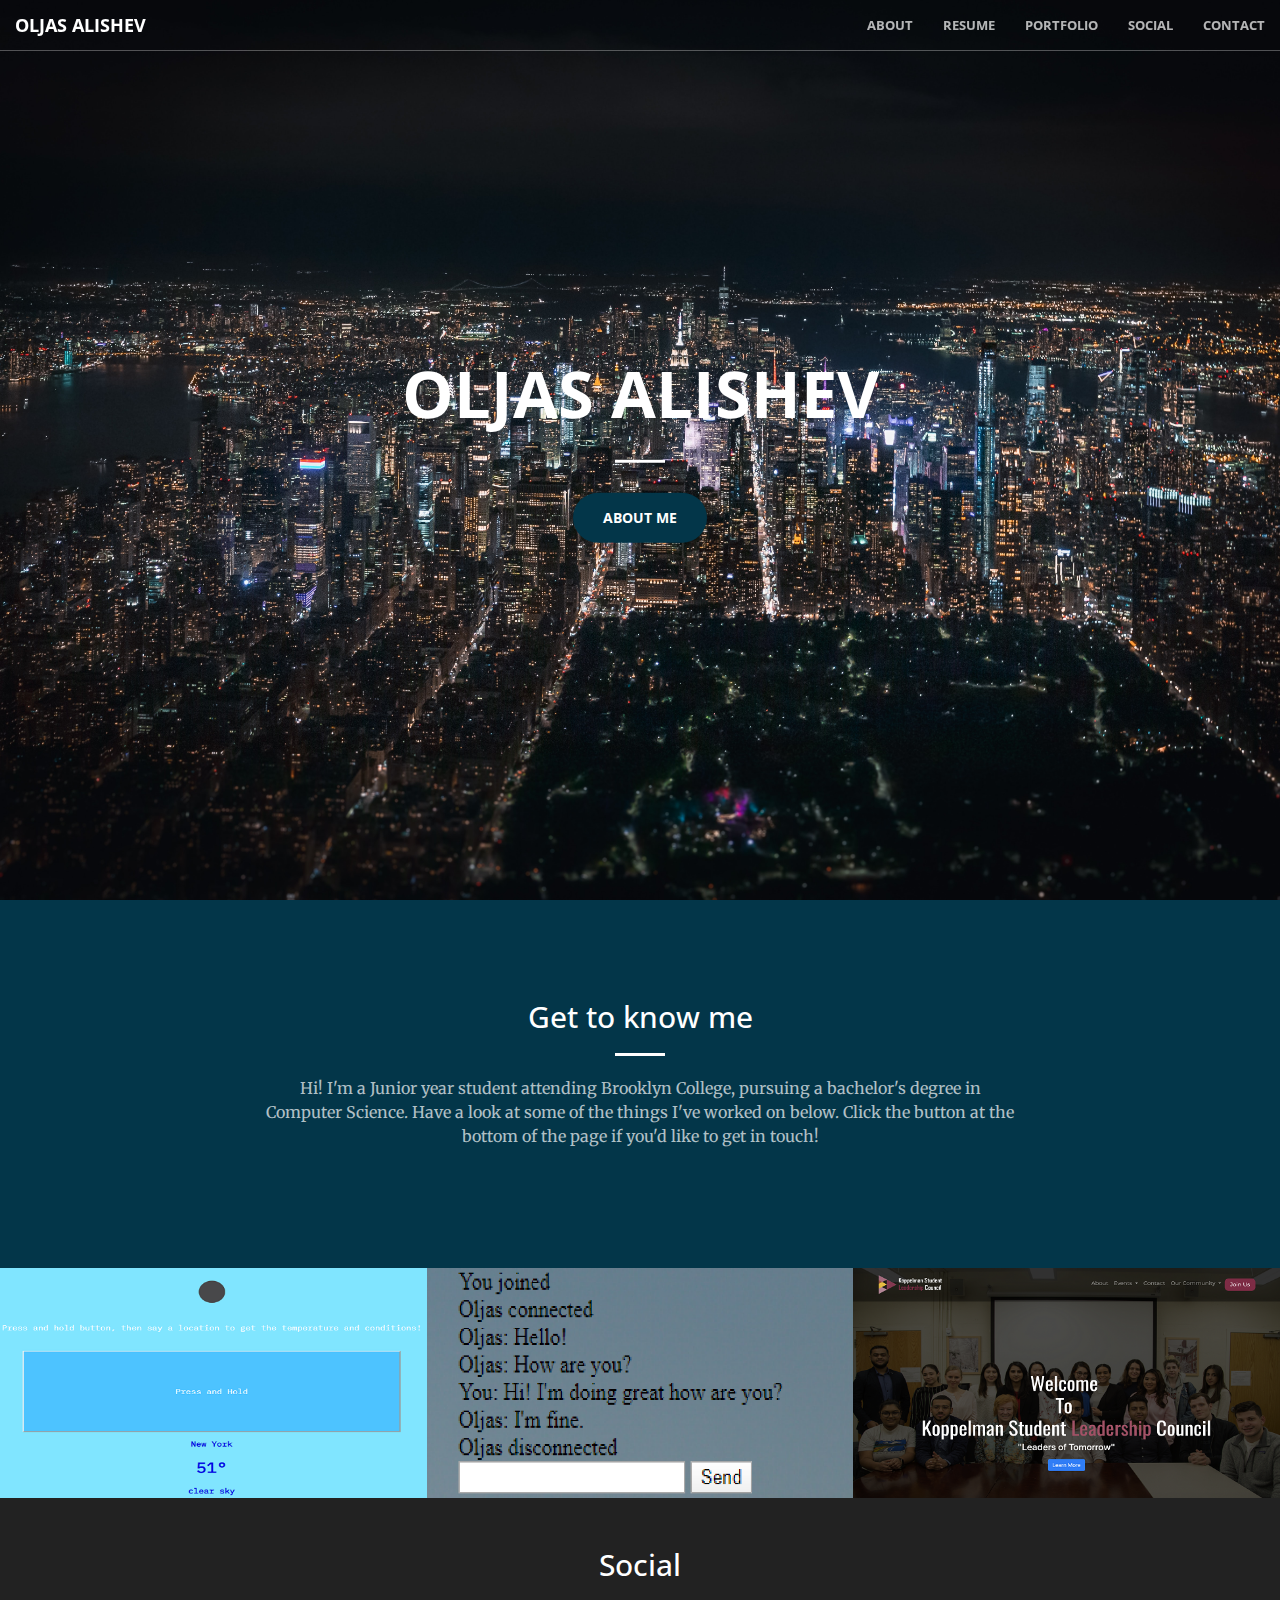
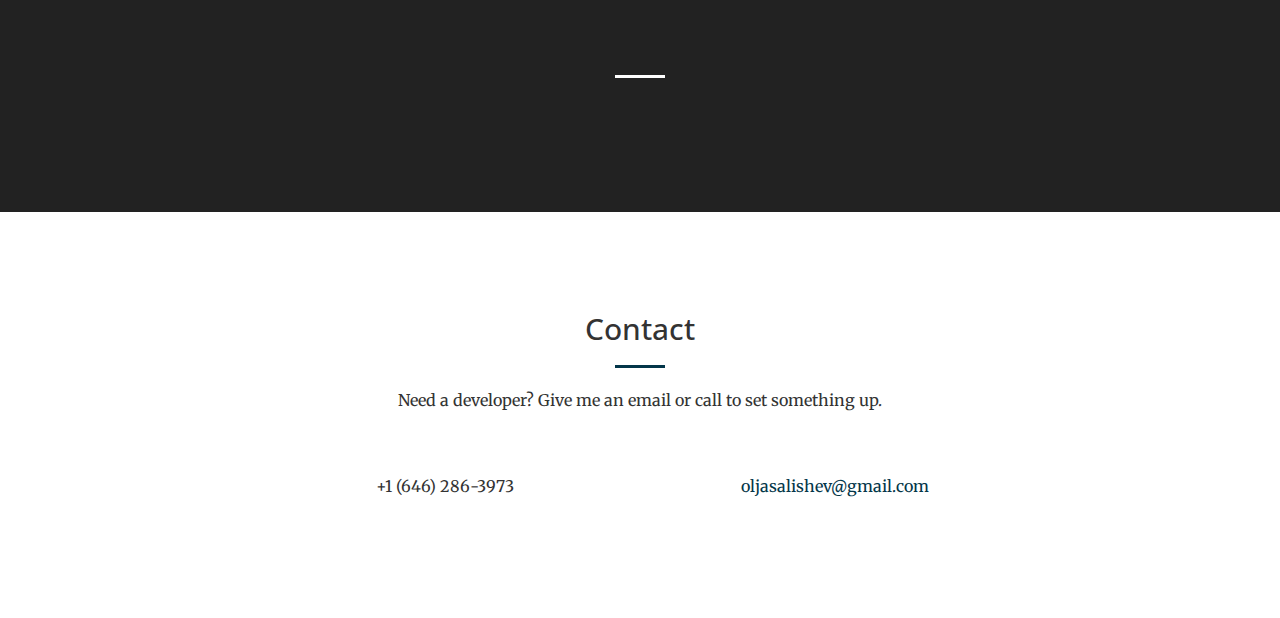
==== index.html @ 08fdd304 "reworked site" ====
<!DOCTYPE html>
<html lang="en">



<head>

    <meta charset="utf-8">
    <meta http-equiv="X-UA-Compatible" content="IE=edge">
    <meta name="viewport" content="width=device-width, initial-scale=1">
    <meta name="description" content="Oljas Alishev's Portfolio'">
    <meta name="author" content="Oljas Alishev">
    <meta name="google-site-verification" content="8QqAIYAHo_Pdo9Q3pBIH8nPCbRQqKzxrgNSVSJdgtcE" />
    <title>Oljas Alishev</title>
    <link href="https://stackpath.bootstrapcdn.com/font-awesome/4.7.0/css/font-awesome.min.css" rel="stylesheet">
    <!-- Bootstrap Core CSS -->
    <link rel="stylesheet" href="css/bootstrap.min.css" type="text/css">

    <!-- Custom Fonts -->
    <link href='http://fonts.googleapis.com/css?family=Open+Sans:300italic,400italic,600italic,700italic,800italic,400,300,600,700,800' rel='stylesheet' type='text/css'>
    <link href='http://fonts.googleapis.com/css?family=Merriweather:400,300,300italic,400italic,700,700italic,900,900italic' rel='stylesheet' type='text/css'>
    <link rel="stylesheet" href="font-awesome/css/font-awesome.min.css" type="text/css">

    <!-- Plugin CSS -->
    <link rel="stylesheet" href="css/animate.min.css" type="text/css">

    <!-- Custom CSS -->
    <link rel="stylesheet" href="css/creative.css" type="text/css">

    <!-- HTML5 Shim and Respond.js IE8 support of HTML5 elements and media queries -->
    <!-- WARNING: Respond.js doesn't work if you view the page via file:// -->
    <!--[if lt IE 9]>
        <script src="https://oss.maxcdn.com/libs/html5shiv/3.7.0/html5shiv.js"></script>
        <script src="https://oss.maxcdn.com/libs/respond.js/1.4.2/respond.min.js"></script>
    <![endif]-->

</head>

<body id="page-top">

    <nav id="mainNav" class="navbar navbar-default navbar-fixed-top">
        <div class="container-fluid">
            <!-- Brand and toggle get grouped for better mobile display -->
            <div class="navbar-header">
                <button type="button" class="navbar-toggle collapsed" data-toggle="collapse" data-target="#bs-example-navbar-collapse-1">
                    <span class="sr-only">Toggle navigation</span>
                    <span class="icon-bar"></span>
                    <span class="icon-bar"></span>
                    <span class="icon-bar"></span>
                </button>
                <a class="navbar-brand page-scroll" href="#page-top">Oljas Alishev</a>
                
            </div>

            <!-- Collect the nav links, forms, and other content for toggling -->
            <div class="collapse navbar-collapse" id="bs-example-navbar-collapse-1">
                <ul class="nav navbar-nav navbar-right">
                    <li>
                        <a class="page-scroll" href="#about">About</a>
                    </li>
                    <li>
                        <a class="page-scroll" href="//drive.google.com/file/d/1oxYsRkQzk5GzHlOfNQURlKr1dwgytKUf/view?usp=sharing">Resume</a>
                    </li>
                    <li>
                        <a class="page-scroll" href="#portfolio">Portfolio</a>
                    </li>
                    <li>
                        <a class="page-scroll" href="#blog">Social</a>
                    </li>
                    <li>
                        <a class="page-scroll" href="#contact">Contact</a>
                    </li>
                </ul>
            </div>
            <!-- /.navbar-collapse -->
        </div>
        <!-- /.container-fluid -->
    </nav>

    <header>
        <div class="header-content">
            <div class="header-content-inner">
                <h1>Oljas Alishev</h1>
                
                <hr class="light">
                <a href="#about" class="btn btn-primary btn-xl page-scroll">About me</a>
            </div>
        </div>
    </header>

    <section class="bg-primary" id="about">
        <div class="container">
            <div class="row">
                <div class="col-lg-8 col-lg-offset-2 text-center">
                    <h2 class="section-heading">Get to know me</h2>
                    <hr class="light">
                    <p class="text-faded" style="float: left;">Hi! I'm a Junior year student attending Brooklyn College, pursuing a bachelor's degree in Computer Science. Have a look at some of the things I've worked on below. Click the button at the bottom of the page if you'd like to get in touch!</p>
                </div>
            </div>
        </div>
    </section>
    <!--
    <section id="skills">
        <div class="container">
            <div class="row">
                <div class="col-lg-12 text-center">
                    <h2 class="section-heading">Skills</h2>
                    <hr class="primary">
                </div>
            </div>
        </div>
        <div class="container">
            <div class="row">
                <div class="col-lg-3 col-md-6 text-center">
                    <div class="service-box">
                        <i class="fa fa-4x fa-laptop wow bounceIn text-primary"></i>
                        <h3>Front-End</h3>
                        <ul>
                            <li>JavaScript</li>
                            <li>CSS</li>
                            <li>HTML</li>
                            <li>Gimp</li>
                        </ul>
                    </div>
                </div>
                <div class="col-lg-3 col-md-6 text-center">
                    <div class="service-box">
                        <i class="fa fa-4x fa-server wow bounceIn text-primary" data-wow-delay=".1s"></i>
                        <h3>Back-End</h3>
                        <ul>
                            <li>Node.js &SmallCircle; Express.js</li>
                            <li>ASP.NET &SmallCircle; Web Api 2</li>
                            <li>C# &SmallCircle; Visual Basic</li>
                            <li>AWS</li>
                        </ul>
                    </div>
                </div>
                <div class="col-lg-3 col-md-6 text-center">
                    <div class="service-box">
                        <i class="fa fa-4x fa-database wow bounceIn text-primary" data-wow-delay=".2s"></i>
                        <h3>Databases</h3>
                        <ul>
                            <li>SQL</li>
                            <li>MongoDB</li>
                            <li>Elasticsearch</li>
                            <li>DynamoDB</li>
                        </ul>
                    </div>
                </div>
                <div class="col-lg-3 col-md-6 text-center">
                    <div class="service-box">
                        <i class="fa fa-4x fa-gears wow bounceIn text-primary" data-wow-delay=".3s"></i>
                        <h3>Other</h3>
                        <ul>
                            <li>Java</li>
                            <li>Git &SmallCircle; Github</li>
                            <li>Visual Studio</li>
                            <li>IntelliJ</li>
                        </ul>
                    </div>
                </div>
            </div>
        </div>
    </section>
-->
    <section class="no-padding" id="portfolio" style="background-color: #033649;">
        <div class="container-fluid">
            <div class="row no-gutter">
                <div class="col-lg-4 col-sm-6">
                    <a id="portfolio-redditboost" href="https://github.com/BinaryUnderground/TTSWeather" class="portfolio-box">
                        <img src="img/portfolio/FinalTTSWeather.png" class="img-responsive" alt="" style="width: 100%; height: 100%;">
                        <div class="portfolio-box-caption">
                            <div class="portfolio-box-caption-content">
                                <div class="project-category text-faded">
                                    <p>HackBrooklyn 1st Best Beginner Hack</p>
                                    Javascript/CSS/HTML 
                                </div>
                                <div class="project-name">
                                    TTSWeather - Text To Speech Weather application for visually impaired users 
                                </div>
                            </div>
                        </div>
                    </a>
                </div>
                <div class="col-lg-4 col-sm-6">
                    <a id="portfolio-gbs" href="https://github.com/Oljasa/chatapp" class="portfolio-box">
                        <img src="img/portfolio/FinalChatApp.png" class="img-responsive" alt="" style="width: 100%; height: 100%;">
                        <div class="portfolio-box-caption">
                            <div class="portfolio-box-caption-content">
                                <div class="project-category text-faded">
                                    HTML/CSS/JavaScript/Node.js
                                </div>
                                <div class="project-name">
                                    Chat Application
                                </div>
                            </div>
                        </div>
                    </a>
                </div>
                <div class="col-lg-4 col-sm-6">
                    <a id="portfolio-greyweaver" href="https://github.com/BinaryUnderground/KSLC-Website" class="portfolio-box">
                        <img src="img/portfolio/KSLC11.png" class="img-responsive" alt="">
                        <div class="portfolio-box-caption">
                            <div class="portfolio-box-caption-content">
                                <div class="project-category text-faded">
                                    HTML/CSS/Javascript/Node.js
                                </div>
                                <div class="project-name">
                                    Koppelman Student Leadership Council Website
                                </div>
                            </div>
                        </div>
                    </a>
                </div>
                
            </div>
        </div>
    </section>

    <aside id="blog" class="bg-dark">
        <div class="container text-center">
            <div class="call-to-action">
                <h2>Social</h2>
                <a href="https://www.linkedin.com/in/oljas-alishev/">
                   <h4><i class="fa fa-3x fa-linkedin-square wow bounceIn text-primary" aria-hidden="true" style="color: #fff;"></i></h4>  
                    
                </a>
                <hr class="light">
                <a href="https://github.com/Oljasa">
                    <h4><i class="fa fa-3x fa-github-square wow bounceIn text-primary" aria-hidden="true" style="color: #fff;"></i></h4>
                </a>
            </div>
        </div>
    </aside>

    <section id="contact">
        <div class="container">
            <div class="row">
                <div class="col-lg-8 col-lg-offset-2 text-center">
                    <h2 class="section-heading">Contact</h2>
                    <hr class="primary">
                    <p>Need a developer? Give me an email or call to set something up.</p>
                </div>
                <div class="col-lg-4 col-lg-offset-2 text-center">
                    <i class="fa fa-phone fa-3x wow bounceIn"></i>
                    <p>+1 (646) 286-3973</p>
                </div>
                <div class="col-lg-4 text-center">
                    <i class="fa fa-envelope-o fa-3x wow bounceIn" data-wow-delay=".1s"></i>
                    <p><a href="mailto:oljasalishev@gmail.com">oljasalishev@gmail.com</a></p>
                </div>
            </div>
        </div>
    </section>

    <!-- jQuery -->
    <script src="js/jquery.js"></script>

    <!-- Bootstrap Core JavaScript -->
    <script src="js/bootstrap.min.js"></script>

    <!-- Plugin JavaScript -->
    <script src="js/jquery.easing.min.js"></script>
    <script src="js/jquery.fittext.js"></script>
    <script src="js/wow.min.js"></script>

    <!-- Custom Theme JavaScript -->
    <script src="js/creative.js"></script>
</body>



</html>
---- css/creative.css ----
/*!
 * Start Bootstrap - Creative Bootstrap Theme (http://startbootstrap.com)
 * Code licensed under the Apache License v2.0.
 * For details, see http://www.apache.org/licenses/LICENSE-2.0.
 */
 /* color scheme: http://www.colourlovers.com/palette/292482/Terra */

html,
body {
    width: 100%;
    height: 100%;
}

body {
    font-family: Merriweather,'Helvetica Neue',Arial,sans-serif;
}

hr {
    max-width: 50px;
    border-color: #033649;
    border-width: 3px;
}

hr.light {
    border-color: #fff;
}

a {
    color: #033649;
    -webkit-transition: all .35s;
    -moz-transition: all .35s;
    transition: all .35s;
}

a:hover,
a:focus {
    color: #036564;
}

h1,
h2,
h3,
h4,
h5,
h6 {
    font-family: 'Open Sans','Helvetica Neue',Arial,sans-serif;
}

p {
    margin-bottom: 20px;
    font-size: 16px;
    line-height: 1.5;
}

.bg-primary {
    background-color: #033649;
}

.bg-dark {
    color: #fff;
    background-color: #222;
}

.text-faded {
    color: rgba(255,255,255,.7);
}

section {
    padding: 100px 0;
}

aside {
    padding: 50px 0;
}

.no-padding {
    padding: 0;
}

.navbar-default {
    border-color: rgba(34,34,34,.05);
    font-family: 'Open Sans','Helvetica Neue',Arial,sans-serif;
    background-color: #fff;
    -webkit-transition: all .35s;
    -moz-transition: all .35s;
    transition: all .35s;
}

.navbar-default .navbar-header .navbar-brand {
    text-transform: uppercase;
    font-family: 'Open Sans','Helvetica Neue',Arial,sans-serif;
    font-weight: 700;
    color: #033649;
}

.navbar-default .navbar-header .navbar-brand:hover,
.navbar-default .navbar-header .navbar-brand:focus {
    color: #036564;
}

.navbar-default .nav > li>a,
.navbar-default .nav>li>a:focus {
    text-transform: uppercase;
    font-size: 13px;
    font-weight: 700;
    color: #222;
}

.navbar-default .nav > li>a:hover,
.navbar-default .nav>li>a:focus:hover {
    color: #033649;
}

.navbar-default .nav > li.active>a,
.navbar-default .nav>li.active>a:focus {
    color: #033649!important;
    background-color: transparent;
}

.navbar-default .nav > li.active>a:hover,
.navbar-default .nav>li.active>a:focus:hover {
    background-color: transparent;
}

@media(min-width:768px) {
    .navbar-default {
        border-color: rgba(255,255,255,.3);
        background-color: transparent;
    }

    .navbar-default .navbar-header .navbar-brand {
        color: rgba(255,255,255,.7);
    }

    .navbar-default .navbar-header .navbar-brand:hover,
    .navbar-default .navbar-header .navbar-brand:focus {
        color: #fff;
    }

    .navbar-default .nav > li>a,
    .navbar-default .nav>li>a:focus {
        color: rgba(255,255,255,.7);
    }

    .navbar-default .nav > li>a:hover,
    .navbar-default .nav>li>a:focus:hover {
        color: #fff;
    }

    .navbar-default.affix {
        border-color: rgba(34,34,34,.05);
        background-color: #fff;
    }

    .navbar-default.affix .navbar-header .navbar-brand {
        font-size: 14px;
        color: #033649;
    }

    .navbar-default.affix .navbar-header .navbar-brand:hover,
    .navbar-default.affix .navbar-header .navbar-brand:focus {
        color: #036564;
    }

    .navbar-default.affix .nav > li>a,
    .navbar-default.affix .nav>li>a:focus {
        color: #222;
    }

    .navbar-default.affix .nav > li>a:hover,
    .navbar-default.affix .nav>li>a:focus:hover {
        color: #033649;
    }
}

header {
    position: relative;
    width: 100%;
    min-height: auto;
    text-align: center;
    color: #fff;
    background-image: url(../img/denys-nevozhai-4SKfNS2lFy0-unsplash.jpg);
    background-position: center;
    -webkit-background-size: cover;
    -moz-background-size: cover;
    background-size: cover;
    -o-background-size: cover;
}

header .header-content {
    position: relative;
    width: 100%;
    padding: 100px 15px;
    text-align: center;
    
}

header .header-content .header-content-inner h1 {
    margin-top: 0;
    margin-bottom: 0;
    text-transform: uppercase;
    font-weight: 700;
}

header .header-content .header-content-inner hr {
    margin: 30px auto;
}

header .header-content .header-content-inner p {
    margin-bottom: 50px;
    font-size: 16px;
    font-weight: 300;
    color: rgba(255,255,255,.7);
}

@media(min-width:768px) {
    header {
        min-height: 100%;
    }

    header .header-content {
        position: absolute;
        top: 50%;
        padding: 0 50px;
        -webkit-transform: translateY(-50%);
        -ms-transform: translateY(-50%);
        transform: translateY(-50%);
    }

    header .header-content .header-content-inner {
        margin-right: auto;
        margin-left: auto;
        max-width: 1000px;
    }

    header .header-content .header-content-inner p {
        margin-right: auto;
        margin-left: auto;
        max-width: 80%;
        font-size: 18px;
    }
}

.section-heading {
    margin-top: 0;
}

.service-box {
    margin: 50px auto 0;
    max-width: 400px;
    min-height: 210px;
}

@media(min-width:992px) {
    .service-box {
        margin: 20px auto 0;
    }
}

.service-box p {
    margin-bottom: 0;
}

.portfolio-box {
    display: block;
    position: relative;
    margin: 0 auto;
    max-width: 650px;
}

.portfolio-box .portfolio-box-caption {
    display: block;
    position: absolute;
    bottom: 0;
    width: 100%;
    height: 100%;
    text-align: center;
    color: #fff;
    opacity: 0;
    background: #CDB380;
    -webkit-transition: all .35s;
    -moz-transition: all .35s;
    transition: all .35s;
}

.portfolio-box .portfolio-box-caption .portfolio-box-caption-content {
    position: absolute;
    top: 50%;
    width: 100%;
    text-align: center;
    transform: translateY(-50%);
}

.portfolio-box .portfolio-box-caption .portfolio-box-caption-content .project-category,
.portfolio-box .portfolio-box-caption .portfolio-box-caption-content .project-name {
    padding: 0 15px;
    font-family: 'Open Sans','Helvetica Neue',Arial,sans-serif;
}

.portfolio-box .portfolio-box-caption .portfolio-box-caption-content .project-category {
    text-transform: uppercase;
    font-size: 14px;
    font-weight: 600;
}

.portfolio-box .portfolio-box-caption .portfolio-box-caption-content .project-name {
    font-size: 18px;
}

.portfolio-box:hover .portfolio-box-caption {
    opacity: 1;
}

#skills {
	border: 1px solid #e3e3e3;
}

@media(min-width:768px) {
    .portfolio-box .portfolio-box-caption .portfolio-box-caption-content .project-category {
        font-size: 16px;
    }

    .portfolio-box .portfolio-box-caption .portfolio-box-caption-content .project-name {
        font-size: 22px;
    }
}

.call-to-action h2 {
    margin: 0 auto 20px;
}

.call-to-action h4 {
    color: #fff;
}

.text-primary {
    color: #033649;
}

.no-gutter > [class*=col-] {
    padding-right: 0;
    padding-left: 0;
}

.btn-default {
    border-color: #fff;
    color: #222;
    background-color: #fff;
    -webkit-transition: all .35s;
    -moz-transition: all .35s;
    transition: all .35s;
}

.btn-default:hover,
.btn-default:focus,
.btn-default.focus,
.btn-default:active,
.btn-default.active,
.open > .dropdown-toggle.btn-default {
    border-color: #ededed;
    color: #222;
    background-color: #f2f2f2;
}

.btn-default:active,
.btn-default.active,
.open > .dropdown-toggle.btn-default {
    background-image: none;
}

.btn-default.disabled,
.btn-default[disabled],
fieldset[disabled] .btn-default,
.btn-default.disabled:hover,
.btn-default[disabled]:hover,
fieldset[disabled] .btn-default:hover,
.btn-default.disabled:focus,
.btn-default[disabled]:focus,
fieldset[disabled] .btn-default:focus,
.btn-default.disabled.focus,
.btn-default[disabled].focus,
fieldset[disabled] .btn-default.focus,
.btn-default.disabled:active,
.btn-default[disabled]:active,
fieldset[disabled] .btn-default:active,
.btn-default.disabled.active,
.btn-default[disabled].active,
fieldset[disabled] .btn-default.active {
    border-color: #fff;
    background-color: #fff;
}

.btn-default .badge {
    color: #fff;
    background-color: #222;
}

.btn-primary {
    border-color: #033649;
    color: #fff;
    background-color: #033649;
    -webkit-transition: all .35s;
    -moz-transition: all .35s;
    transition: all .35s;
}

.btn-primary:hover,
.btn-primary:focus,
.btn-primary.focus,
.btn-primary:active,
.btn-primary.active,
.open > .dropdown-toggle.btn-primary {
    border-color: #ed431f;
    color: #fff;
    background-color: #031634;
}

.btn-primary:active,
.btn-primary.active,
.open > .dropdown-toggle.btn-primary {
    background-image: none;
}

.btn-primary.disabled,
.btn-primary[disabled],
fieldset[disabled] .btn-primary,
.btn-primary.disabled:hover,
.btn-primary[disabled]:hover,
fieldset[disabled] .btn-primary:hover,
.btn-primary.disabled:focus,
.btn-primary[disabled]:focus,
fieldset[disabled] .btn-primary:focus,
.btn-primary.disabled.focus,
.btn-primary[disabled].focus,
fieldset[disabled] .btn-primary.focus,
.btn-primary.disabled:active,
.btn-primary[disabled]:active,
fieldset[disabled] .btn-primary:active,
.btn-primary.disabled.active,
.btn-primary[disabled].active,
fieldset[disabled] .btn-primary.active {
    border-color: #033649;
    background-color: #033649;
}

.btn-primary .badge {
    color: #033649;
    background-color: #fff;
}

.btn {
    border: 0;
    border-radius: 300px;
    text-transform: uppercase;
    font-family: 'Open Sans','Helvetica Neue',Arial,sans-serif;
    font-weight: 700;
}

.btn-xl {
    padding: 15px 30px;
}

::-moz-selection {
    text-shadow: none;
    color: #fff;
    background: #222;
}

::selection {
    text-shadow: none;
    color: #fff;
    background: #222;
}


img::selection {
    color: #fff;
    background: 0 0;
}

img::-moz-selection {
    color: #fff;
    background: 0 0;
}

body {
    webkit-tap-highlight-color: #222;
}

/* Custom CSS */
ul {
    font-size: 16px;
    line-height: 1.5;
    text-align: center;
    list-style: none;
    padding: 0;
}

/* Modal CSS 
   Credit - http://www.jacklmoore.com/notes/jquery-modal-tutorial/
*/
#overlay {
    position: fixed; 
    top: 0;
    left: 0;
    width: 100%;
    height: 100%;
    background: #000;
    opacity: 0.5;
    filter: alpha(opacity=50);
}
#modal {
    position:absolute;
    background:url(tint20.html) 0 0 repeat;
    background:rgba(0,0,0,0.2);
    border-radius:14px;
    padding:8px;
}

#content {
    border-radius:8px;
    background:#fff;
    padding:20px;
}
#close {
    position:absolute;
    background:url(../img/close.png) 0 0 no-repeat;
    background-size: 20px 20px;
    width:24px;
    height:27px;
    display:block;
    text-indent:-9999px;
    top:-7px;
    right:-7px;
}

@media screen and (min-width: 768px) {
    #modal {
        max-width: 50%;
    }
}
@media screen and (max-width: 767px) {
    #modal {
        max-width: 100%;
    }
}
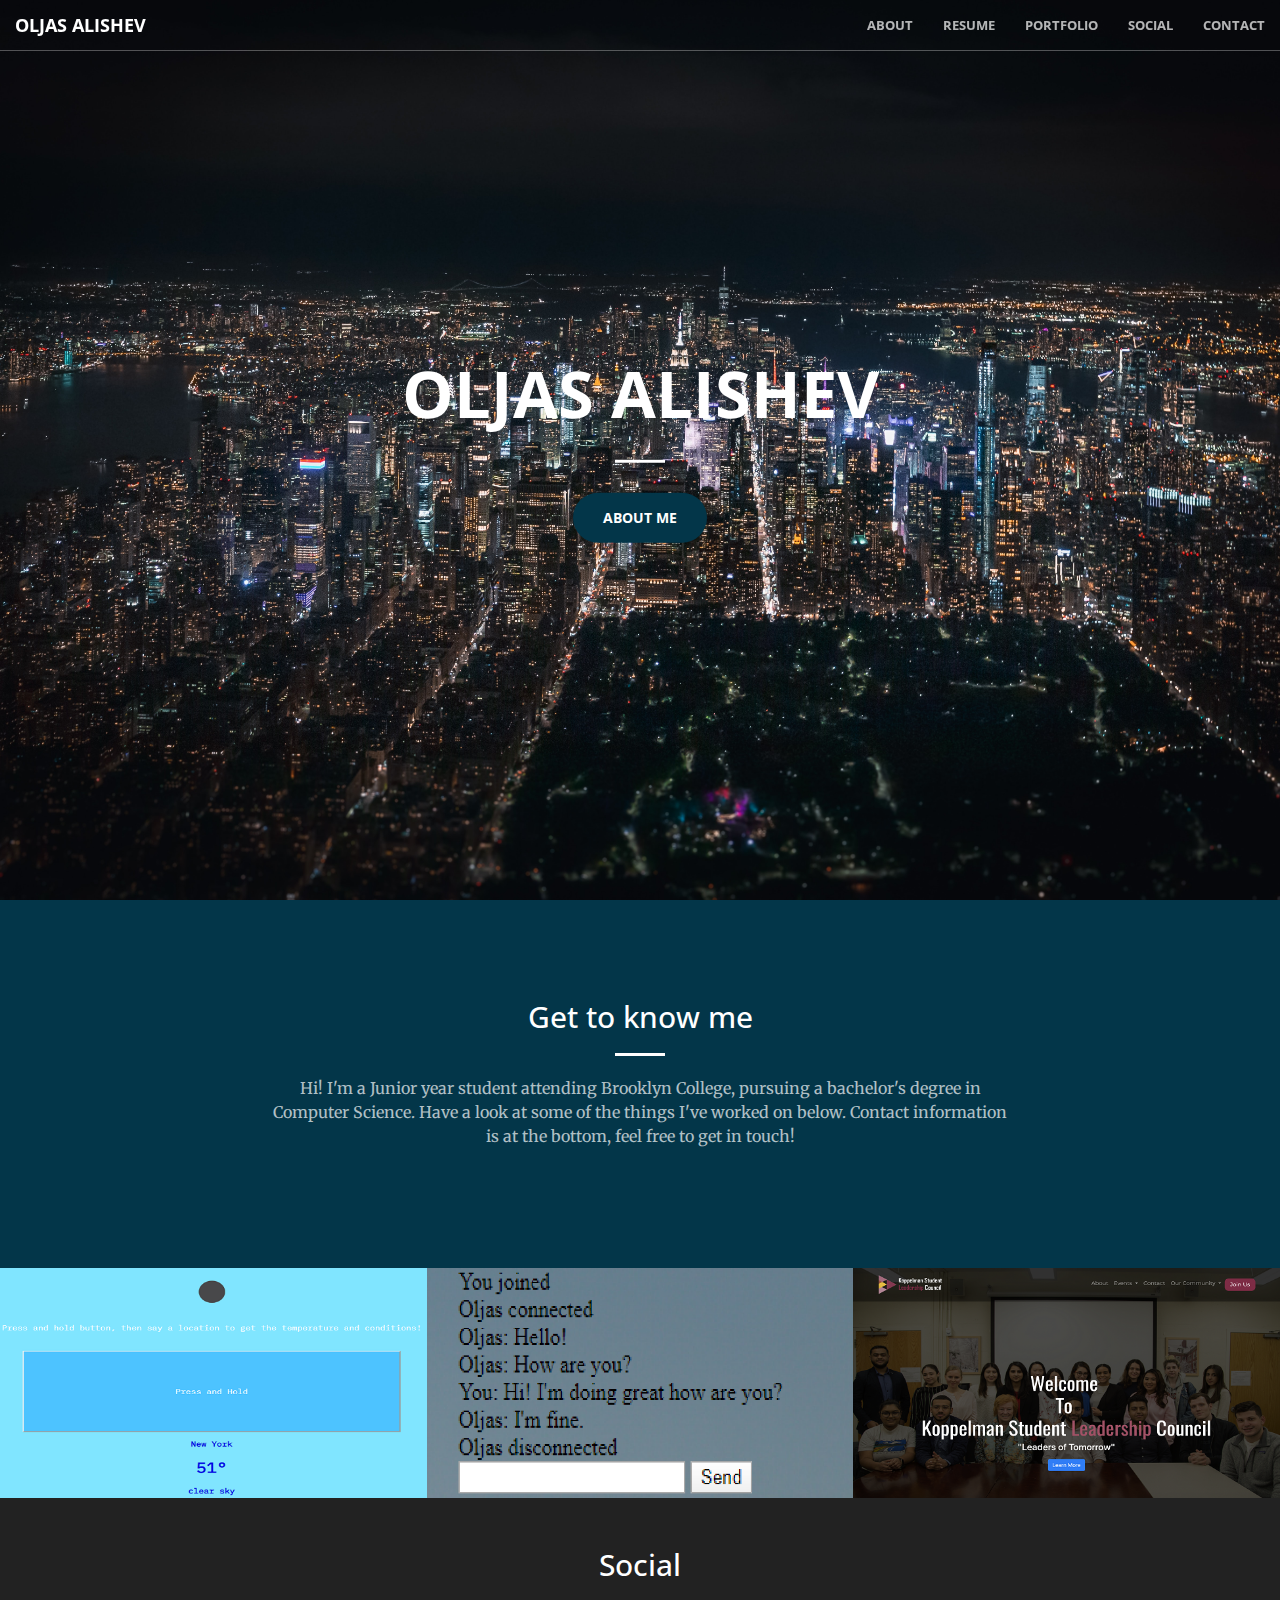
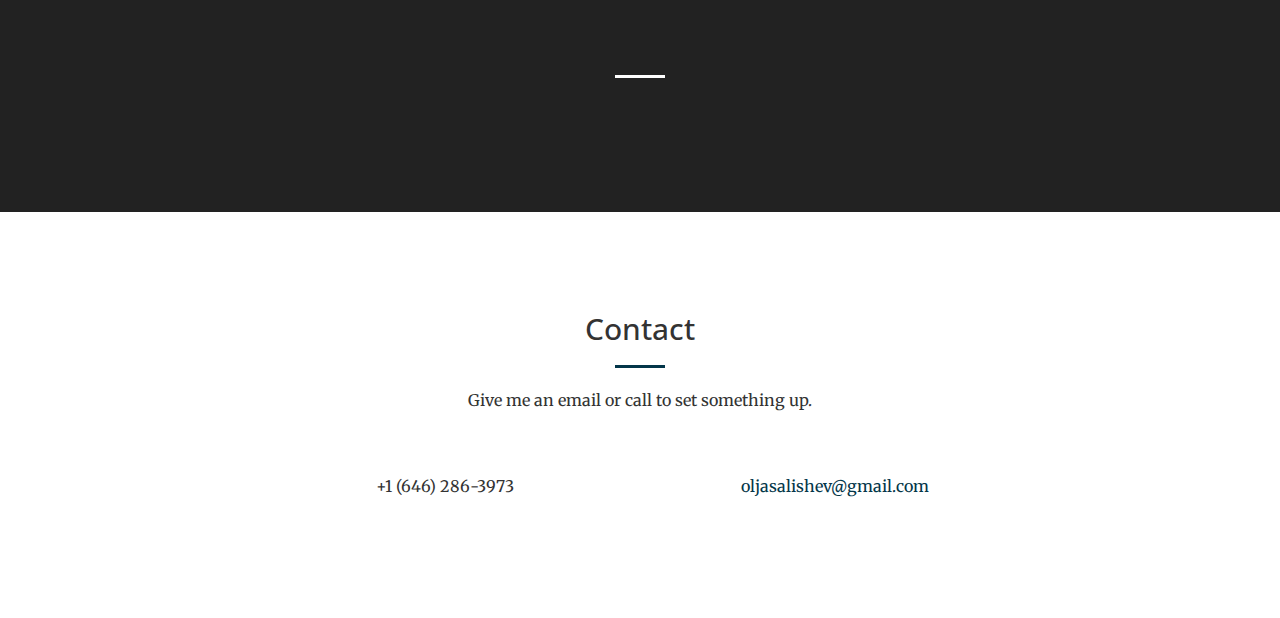
==== commit 3ad1fa84: "Edit html" ====
--- a/index.html
+++ b/index.html
@@ -94,7 +94,7 @@
                 <div class="col-lg-8 col-lg-offset-2 text-center">
                     <h2 class="section-heading">Get to know me</h2>
                     <hr class="light">
-                    <p class="text-faded" style="float: left;">Hi! I'm a Junior year student attending Brooklyn College, pursuing a bachelor's degree in Computer Science. Have a look at some of the things I've worked on below. Click the button at the bottom of the page if you'd like to get in touch!</p>
+                    <p class="text-faded" style="float: left;">Hi! I'm a Junior year student attending Brooklyn College, pursuing a bachelor's degree in Computer Science. Have a look at some of the things I've worked on below. Contact information is at the bottom, feel free to get in touch!</p>
                 </div>
             </div>
         </div>
@@ -239,7 +239,7 @@
                 <div class="col-lg-8 col-lg-offset-2 text-center">
                     <h2 class="section-heading">Contact</h2>
                     <hr class="primary">
-                    <p>Need a developer? Give me an email or call to set something up.</p>
+                    <p>Give me an email or call to set something up.</p>
                 </div>
                 <div class="col-lg-4 col-lg-offset-2 text-center">
                     <i class="fa fa-phone fa-3x wow bounceIn"></i>
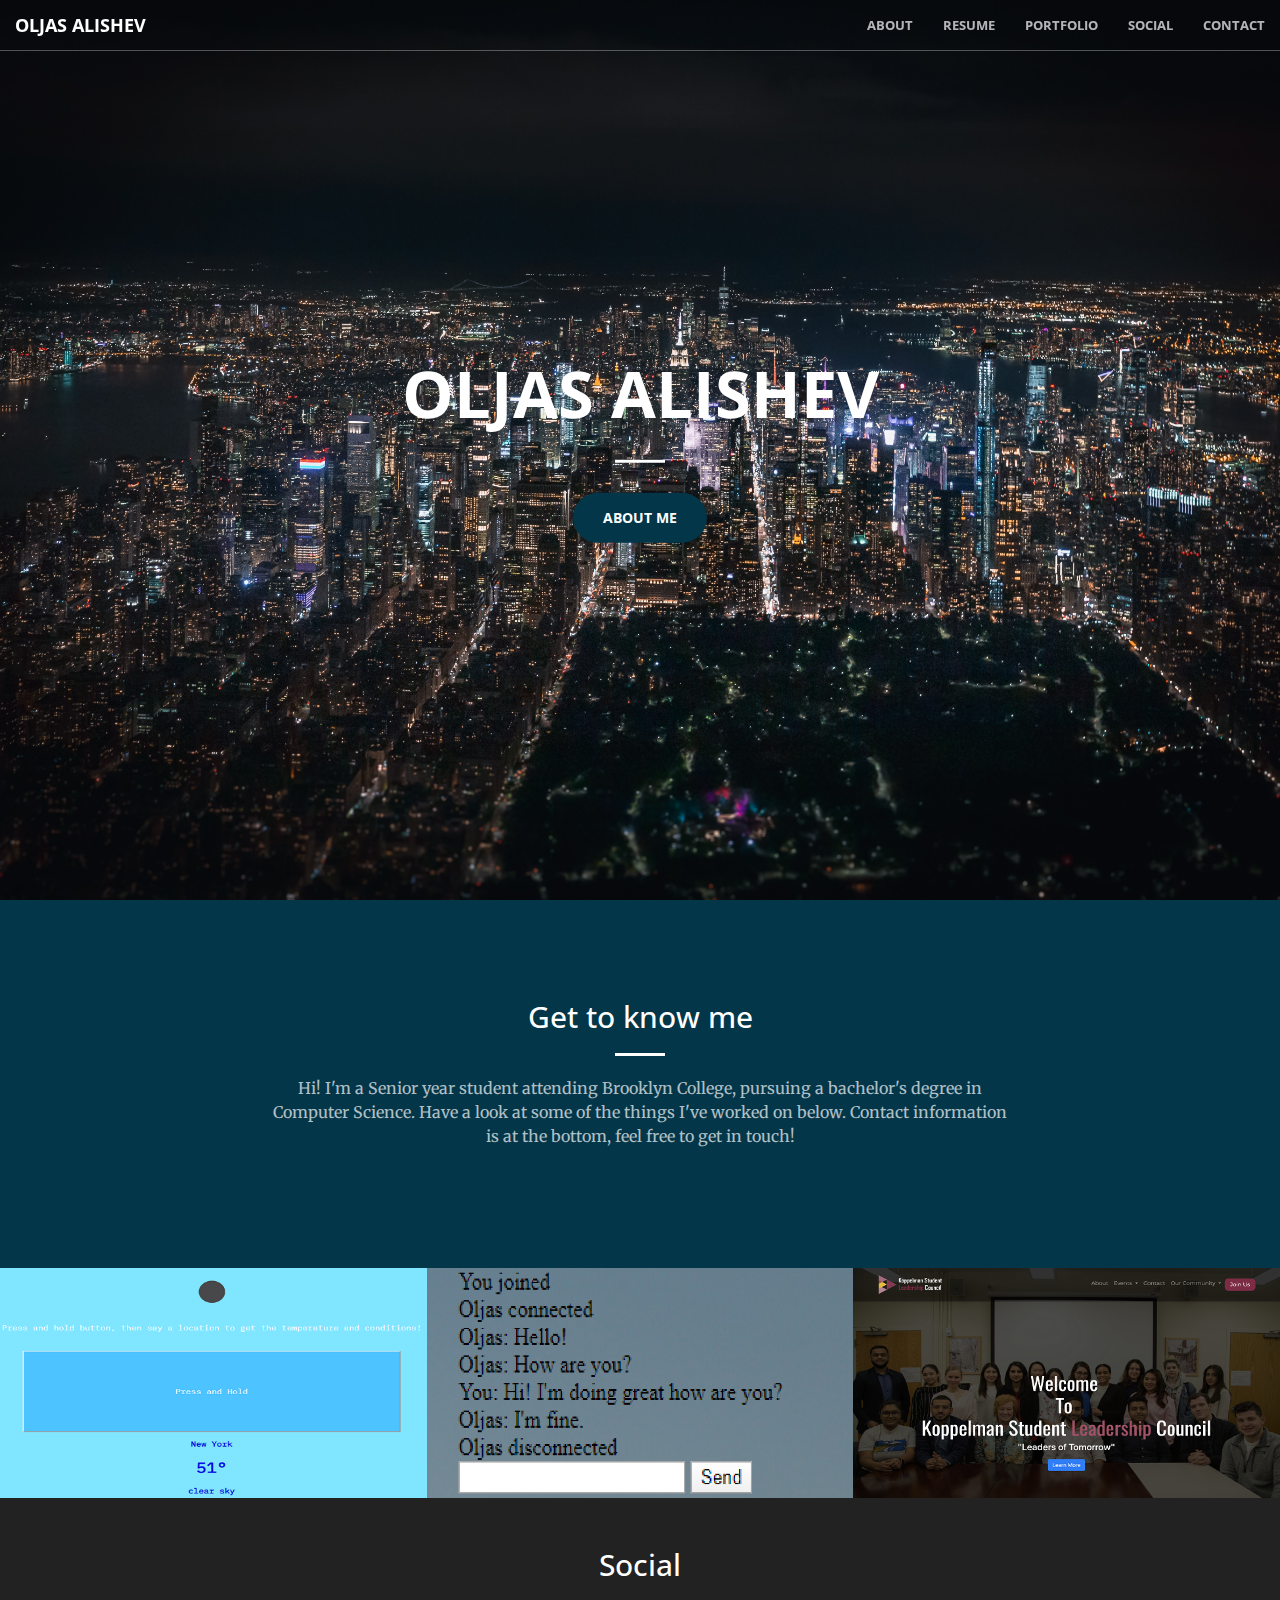
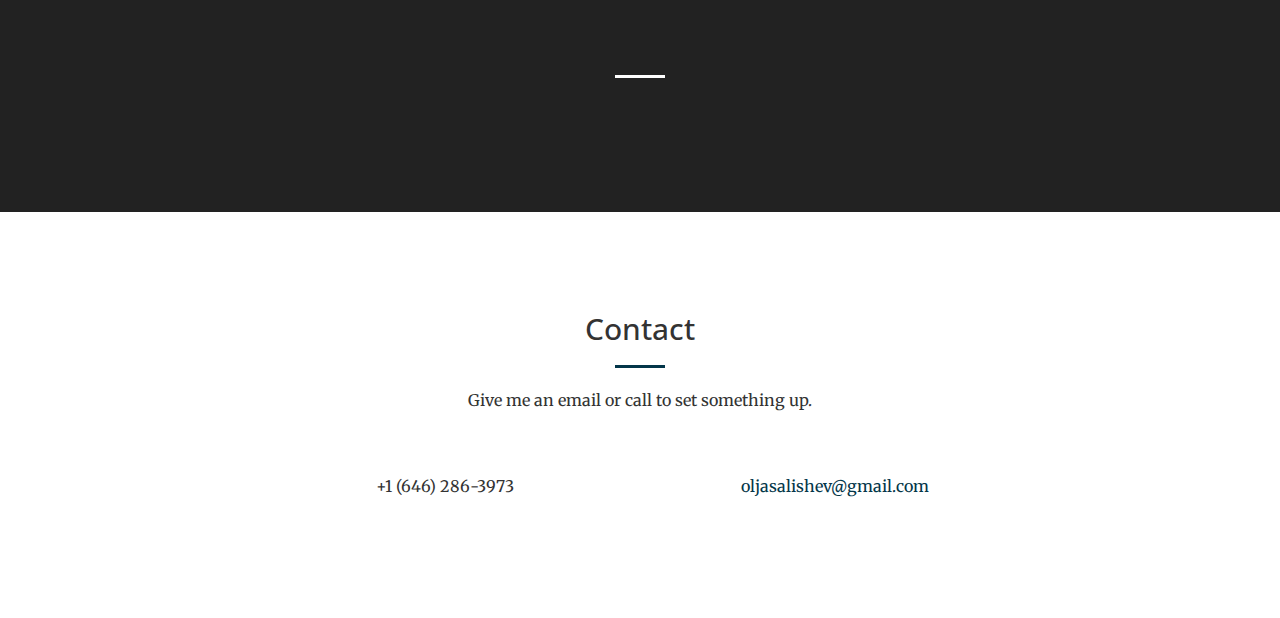
==== commit 631a96a3: "changed about me" ====
--- a/index.html
+++ b/index.html
@@ -59,7 +59,7 @@
                         <a class="page-scroll" href="#about">About</a>
                     </li>
                     <li>
-                        <a class="page-scroll" href="//drive.google.com/file/d/1oxYsRkQzk5GzHlOfNQURlKr1dwgytKUf/view?usp=sharing">Resume</a>
+                        <a class="page-scroll" href="https://drive.google.com/file/d/1MBexq16iZ3Uiuz9xzOE6fSE4QhqHk_F7/view">Resume</a>
                     </li>
                     <li>
                         <a class="page-scroll" href="#portfolio">Portfolio</a>
@@ -94,7 +94,7 @@
                 <div class="col-lg-8 col-lg-offset-2 text-center">
                     <h2 class="section-heading">Get to know me</h2>
                     <hr class="light">
-                    <p class="text-faded" style="float: left;">Hi! I'm a Junior year student attending Brooklyn College, pursuing a bachelor's degree in Computer Science. Have a look at some of the things I've worked on below. Contact information is at the bottom, feel free to get in touch!</p>
+                    <p class="text-faded" style="float: left;">Hi! I'm a Senior year student attending Brooklyn College, pursuing a bachelor's degree in Computer Science. Have a look at some of the things I've worked on below. Contact information is at the bottom, feel free to get in touch!</p>
                 </div>
             </div>
         </div>
@@ -167,7 +167,7 @@
         <div class="container-fluid">
             <div class="row no-gutter">
                 <div class="col-lg-4 col-sm-6">
-                    <a id="portfolio-redditboost" href="https://github.com/BinaryUnderground/TTSWeather" class="portfolio-box">
+                    <a id="portfolio-redditboost" href="TTSWeather/" class="portfolio-box">
                         <img src="img/portfolio/FinalTTSWeather.png" class="img-responsive" alt="" style="width: 100%; height: 100%;">
                         <div class="portfolio-box-caption">
                             <div class="portfolio-box-caption-content">
@@ -198,7 +198,7 @@
                     </a>
                 </div>
                 <div class="col-lg-4 col-sm-6">
-                    <a id="portfolio-greyweaver" href="https://github.com/BinaryUnderground/KSLC-Website" class="portfolio-box">
+                    <a id="portfolio-greyweaver" href="http://brooklynslcouncil.com/" class="portfolio-box">
                         <img src="img/portfolio/KSLC11.png" class="img-responsive" alt="">
                         <div class="portfolio-box-caption">
                             <div class="portfolio-box-caption-content">
